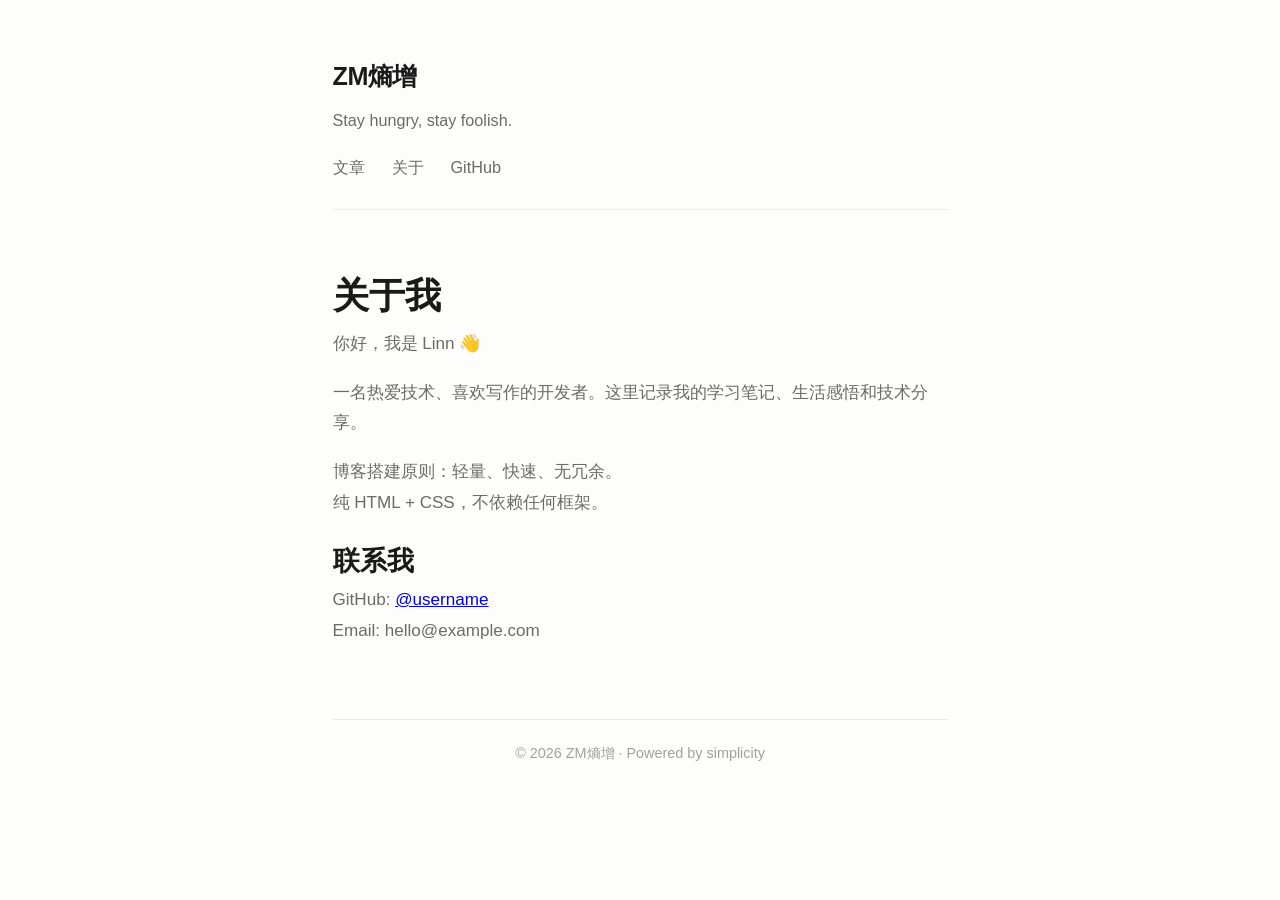
==== about.html @ e37be168 "init: ZM熵增 轻量博客" ====
<!DOCTYPE html>
<html lang="zh-CN">
<head>
  <meta charset="UTF-8">
  <meta name="viewport" content="width=device-width, initial-scale=1.0">
  <title>关于 — ZM熵增</title>
  <link rel="stylesheet" href="style.css">
</head>
<body>
  <header class="site-header">
    <div class="site-title"><a href="index.html">ZM熵增</a></div>
    <p class="site-desc">Stay hungry, stay foolish.</p>
    <nav class="site-nav">
      <a href="index.html">文章</a>
      <a href="about.html">关于</a>
      <a href="https://github.com" target="_blank">GitHub</a>
    </nav>
  </header>

  <main class="about-section">
    <h1>关于我</h1>
    <p>你好，我是 Linn 👋</p>
    <p>一名热爱技术、喜欢写作的开发者。这里记录我的学习笔记、生活感悟和技术分享。</p>
    <p>
      博客搭建原则：轻量、快速、无冗余。<br>
      纯 HTML + CSS，不依赖任何框架。
    </p>
    <h2>联系我</h2>
    <p>
      GitHub: <a href="https://github.com" target="_blank">@username</a><br>
      Email: hello@example.com
    </p>
  </main>

  <footer class="site-footer">
    <p>&copy; 2026 ZM熵增 · Powered by simplicity</p>
  </footer>
</body>
</html>
---- style.css ----
/* ========================================
   Minimal Blog — 简约轻量
   ======================================== */

:root {
  --bg: #fdfdfc;
  --text: #1a1a1a;
  --text-light: #6b6b6b;
  --text-lighter: #a0a0a0;
  --border: #eaeaea;
  --accent: #333;
  --accent-bg: #f5f5f5;
}

@media (prefers-color-scheme: dark) {
  :root {
    --bg: #171717;
    --text: #e0e0e0;
    --text-light: #999;
    --text-lighter: #666;
    --border: #2a2a2a;
    --accent: #ccc;
    --accent-bg: #1f1f1f;
  }
}

* { box-sizing: border-box; margin: 0; padding: 0; }

html {
  font-size: 18px;
  -webkit-font-smoothing: antialiased;
}

body {
  font-family: -apple-system, BlinkMacSystemFont, "Segoe UI", Roboto,
    "PingFang SC", "Microsoft YaHei", "Hiragino Sans GB", sans-serif;
  background: var(--bg);
  color: var(--text);
  line-height: 1.8;
  max-width: 660px;
  margin: 0 auto;
  padding: 3rem 1.25rem 4rem;
}

/* ---- Header ---- */
.site-header {
  margin-bottom: 3rem;
  padding-bottom: 1.5rem;
  border-bottom: 1px solid var(--border);
}

.site-title {
  font-size: 1.4rem;
  font-weight: 700;
  letter-spacing: -0.02em;
}

.site-title a {
  color: var(--text);
  text-decoration: none;
}

.site-desc {
  font-size: 0.9rem;
  color: var(--text-light);
  margin-top: 0.35rem;
}

.site-nav {
  margin-top: 1rem;
  display: flex;
  gap: 1.5rem;
}

.site-nav a {
  font-size: 0.9rem;
  color: var(--text-light);
  text-decoration: none;
  transition: color 0.15s;
}

.site-nav a:hover { color: var(--text); }

/* ---- Post List ---- */
.post-list { list-style: none; }

.post-item {
  padding: 1.5rem 0;
  border-bottom: 1px solid var(--border);
}

.post-date {
  font-size: 0.8rem;
  color: var(--text-lighter);
  margin-bottom: 0.15rem;
}

.post-title {
  font-size: 1.15rem;
  font-weight: 600;
}

.post-title a {
  color: var(--text);
  text-decoration: none;
  transition: color 0.15s;
}

.post-title a:hover { color: var(--text-light); }

.post-excerpt {
  font-size: 0.92rem;
  color: var(--text-light);
  margin-top: 0.3rem;
  line-height: 1.65;
}

/* ---- Article ---- */
article { margin-top: 0.5rem; }

article h1 {
  font-size: 1.65rem;
  font-weight: 700;
  margin-bottom: 0.5rem;
  letter-spacing: -0.02em;
}

article h2 {
  font-size: 1.25rem;
  font-weight: 600;
  margin: 2rem 0 0.6rem;
}

article h3 {
  font-size: 1.05rem;
  font-weight: 600;
  margin: 1.5rem 0 0.5rem;
}

article p { margin-bottom: 1.2rem; }

article a {
  color: var(--text);
  text-decoration: underline;
  text-underline-offset: 3px;
}

article img {
  max-width: 100%;
  border-radius: 6px;
  margin: 1.5rem 0;
}

article blockquote {
  border-left: 2px solid var(--text-lighter);
  padding: 0.4rem 1rem;
  margin: 1.5rem 0;
  color: var(--text-light);
  font-style: italic;
}

article pre {
  background: var(--accent-bg);
  padding: 1rem 1.2rem;
  border-radius: 6px;
  overflow-x: auto;
  margin: 1.2rem 0;
  font-size: 0.82rem;
  line-height: 1.65;
  border: 1px solid var(--border);
}

article code {
  font-family: "SF Mono", "Fira Code", Consolas, "Liberation Mono", monospace;
  font-size: 0.85em;
  background: var(--accent-bg);
  padding: 0.12em 0.4em;
  border-radius: 3px;
}

article pre code {
  background: none;
  padding: 0;
}

article ul, article ol {
  margin: 0.6rem 0 1.2rem 1.6rem;
}

article li { margin-bottom: 0.3rem; }

article hr {
  border: none;
  border-top: 1px solid var(--border);
  margin: 2rem 0;
}

/* ---- Tags ---- */
.tags {
  display: flex;
  gap: 0.5rem;
  flex-wrap: wrap;
  margin-top: 0.5rem;
}

.tag {
  font-size: 0.72rem;
  color: var(--text-light);
  background: var(--accent-bg);
  padding: 0.1em 0.6em;
  border-radius: 3px;
}

/* ---- Back ---- */
.back-link {
  display: inline-block;
  margin-bottom: 1.2rem;
  font-size: 0.9rem;
  color: var(--text-light);
  text-decoration: none;
  transition: color 0.15s;
}

.back-link:hover { color: var(--text); }

/* ---- About ---- */
.about-section { margin-top: 1rem; }

.about-section p {
  font-size: 0.95rem;
  color: var(--text-light);
  margin-bottom: 1rem;
}

/* ---- Footer ---- */
.site-footer {
  margin-top: 4rem;
  padding-top: 1.2rem;
  border-top: 1px solid var(--border);
  text-align: center;
  font-size: 0.8rem;
  color: var(--text-lighter);
}

/* ---- Responsive ---- */
@media (max-width: 500px) {
  body { padding: 2rem 1rem 3rem; }
  article h1 { font-size: 1.35rem; }
}
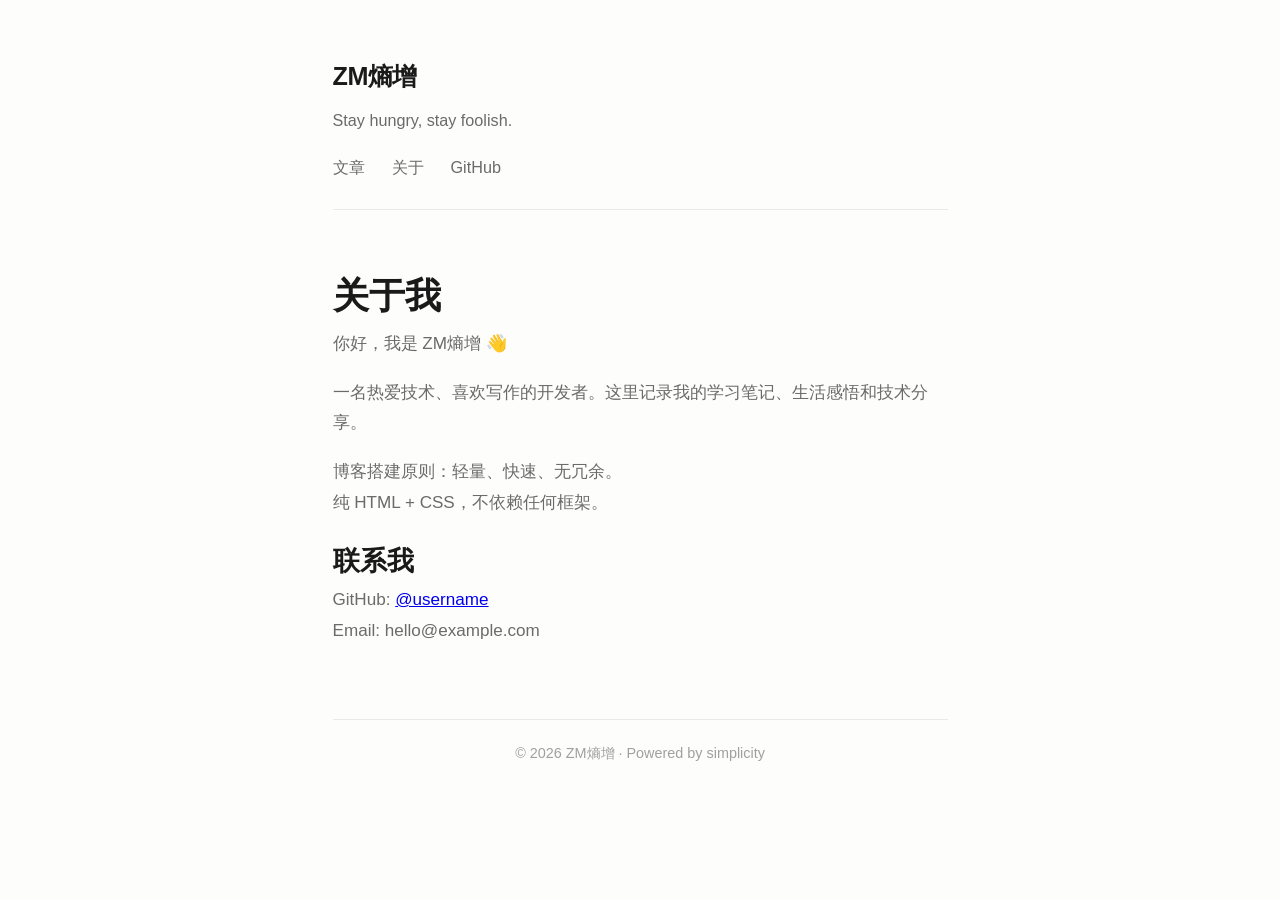
==== commit 7545c3fb: "Update introduction name in about.html" ====
--- a/about.html
+++ b/about.html
@@ -19,7 +19,7 @@
 
   <main class="about-section">
     <h1>关于我</h1>
-    <p>你好，我是 Linn 👋</p>
+    <p>你好，我是 ZM熵增 👋</p>
     <p>一名热爱技术、喜欢写作的开发者。这里记录我的学习笔记、生活感悟和技术分享。</p>
     <p>
       博客搭建原则：轻量、快速、无冗余。<br>
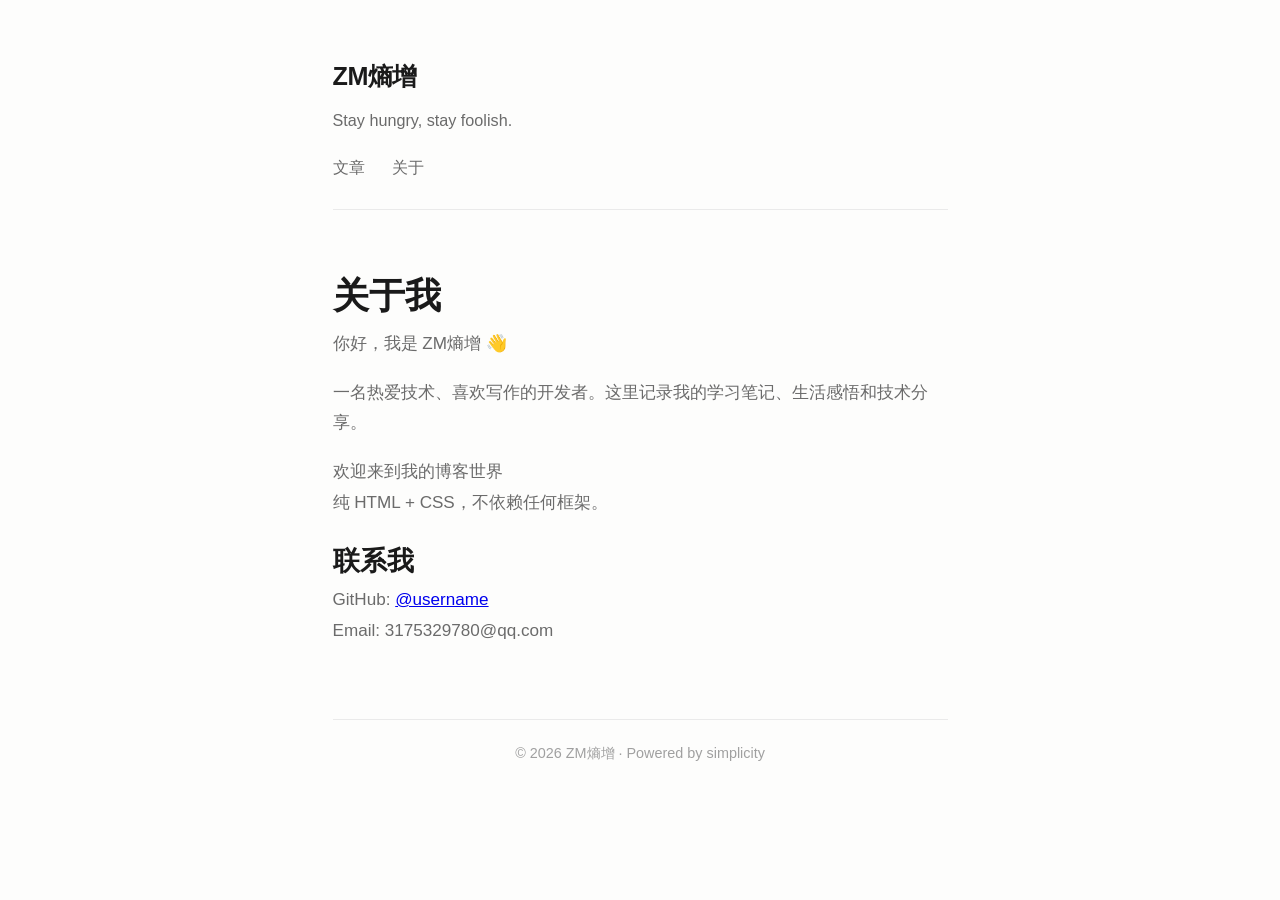
==== commit 9b4d4a2e: "Update about.html" ====
--- a/about.html
+++ b/about.html
@@ -13,7 +13,6 @@
     <nav class="site-nav">
       <a href="index.html">文章</a>
       <a href="about.html">关于</a>
-      <a href="https://github.com" target="_blank">GitHub</a>
     </nav>
   </header>
 
@@ -22,13 +21,13 @@
     <p>你好，我是 ZM熵增 👋</p>
     <p>一名热爱技术、喜欢写作的开发者。这里记录我的学习笔记、生活感悟和技术分享。</p>
     <p>
-      博客搭建原则：轻量、快速、无冗余。<br>
+      欢迎来到我的博客世界<br>
       纯 HTML + CSS，不依赖任何框架。
     </p>
     <h2>联系我</h2>
     <p>
       GitHub: <a href="https://github.com" target="_blank">@username</a><br>
-      Email: hello@example.com
+      Email: 3175329780@qq.com
     </p>
   </main>
 
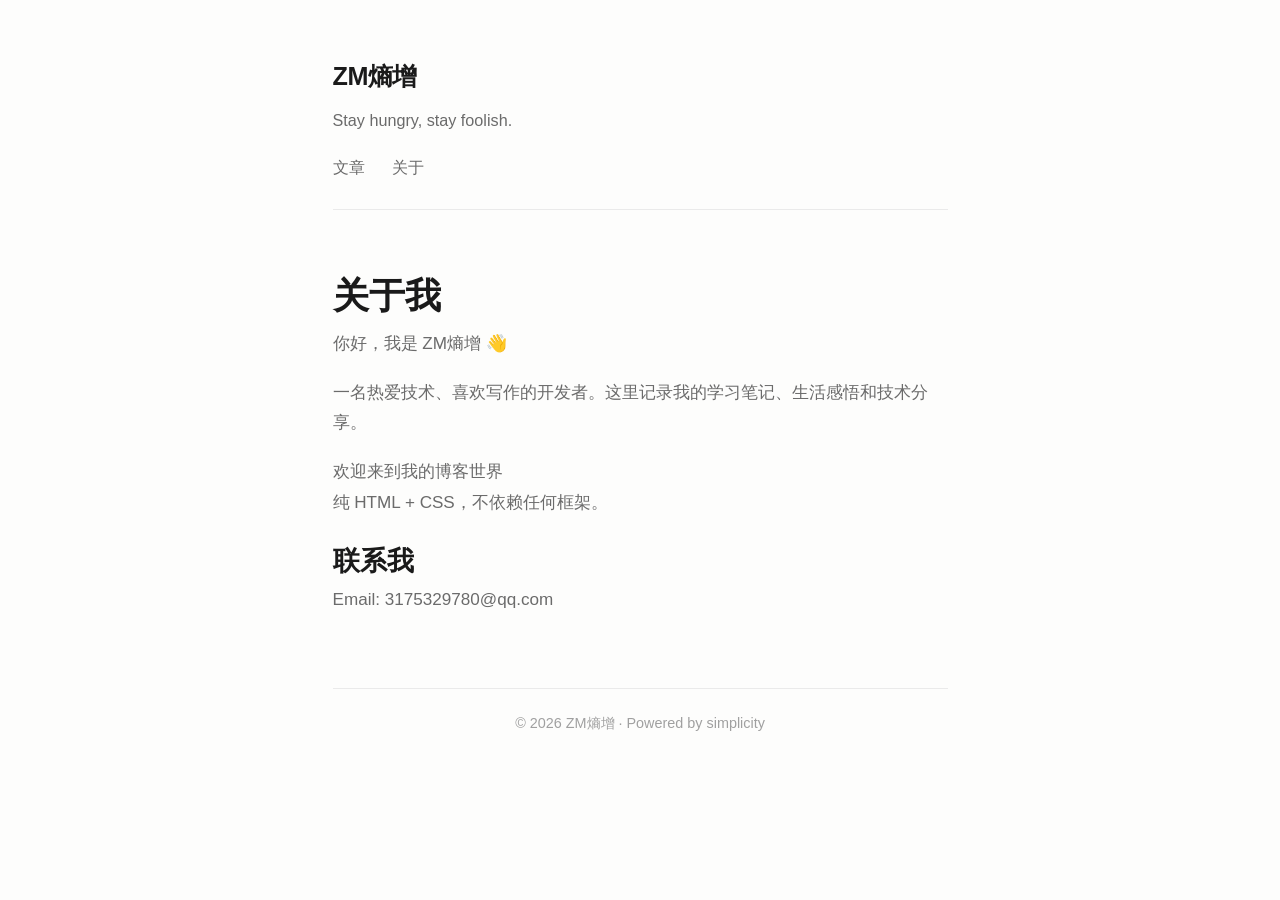
==== commit bc0df791: "Update about.html" ====
--- a/about.html
+++ b/about.html
@@ -26,7 +26,6 @@
     </p>
     <h2>联系我</h2>
     <p>
-      GitHub: <a href="https://github.com" target="_blank">@username</a><br>
       Email: 3175329780@qq.com
     </p>
   </main>
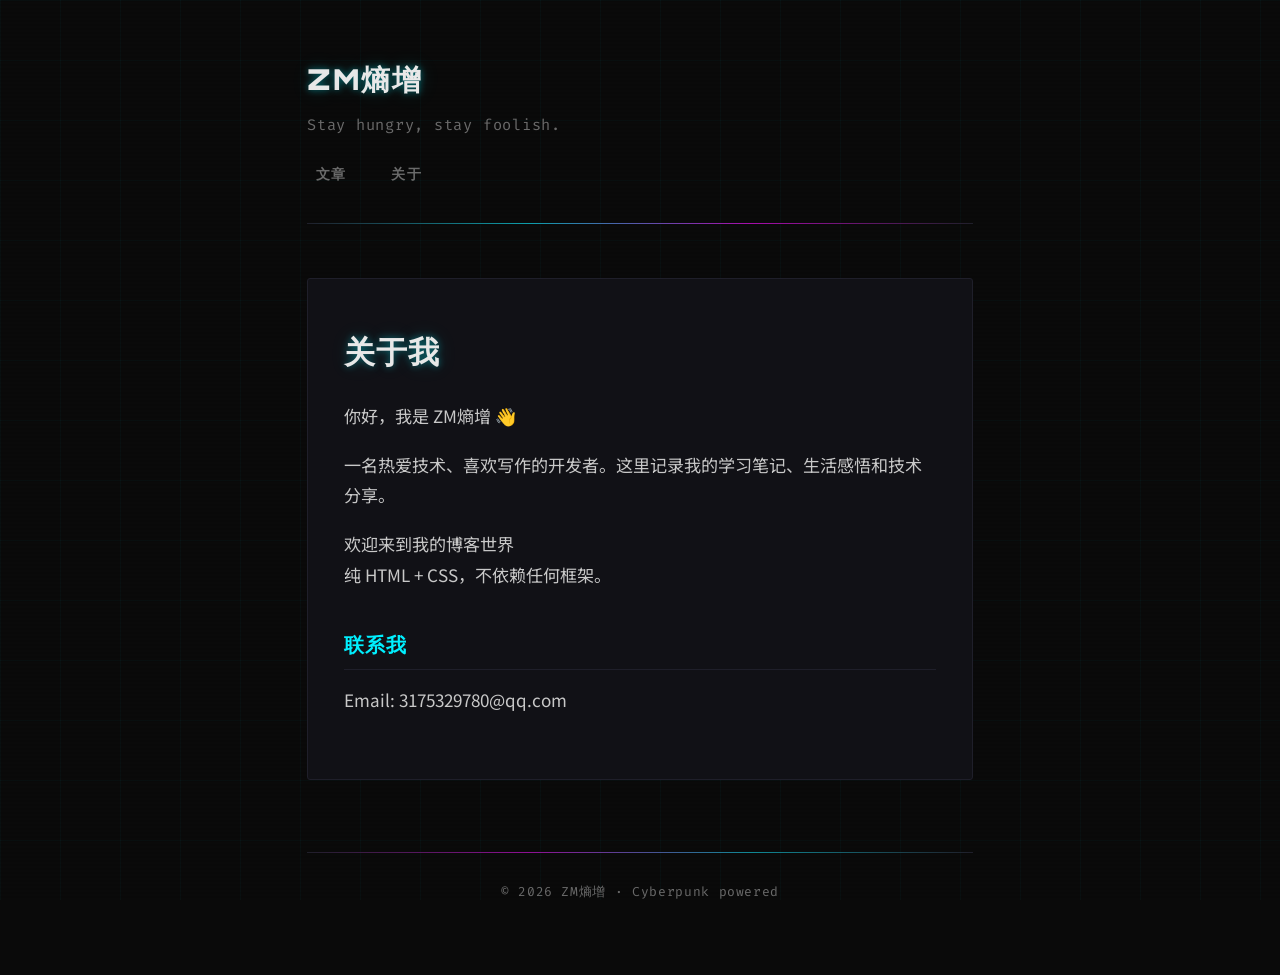
==== commit 26cdd160: "feat: 赛博朋克主题重构 — 霓虹暗色风格、CRT 终端代码块、glitch 动画" ====
--- a/about.html
+++ b/about.html
@@ -31,7 +31,7 @@
   </main>
 
   <footer class="site-footer">
-    <p>&copy; 2026 ZM熵增 · Powered by simplicity</p>
+    <p>&copy; 2026 ZM熵增 · Cyberpunk powered</p>
   </footer>
 </body>
 </html>
--- a/style.css
+++ b/style.css
@@ -1,29 +1,58 @@
 /* ========================================
-   Minimal Blog — 简约轻量
-   ======================================== */
-
+   ZM熵增 — 赛博朋克主题
+   Cyberpunk Blog Theme — pure CSS
+   ======================================== */
+
+/* ---- Google Fonts ---- */
+@import url('https://fonts.googleapis.com/css2?family=Orbitron:wght@400;600;700;900&family=Noto+Sans+SC:wght@300;400;500;700&family=Share+Tech+Mono&family=Fira+Code:wght@400;500&display=swap');
+
+/* ========================================
+   CSS 变量
+   ======================================== */
 :root {
-  --bg: #fdfdfc;
-  --text: #1a1a1a;
-  --text-light: #6b6b6b;
-  --text-lighter: #a0a0a0;
-  --border: #eaeaea;
-  --accent: #333;
-  --accent-bg: #f5f5f5;
-}
-
-@media (prefers-color-scheme: dark) {
-  :root {
-    --bg: #171717;
-    --text: #e0e0e0;
-    --text-light: #999;
-    --text-lighter: #666;
-    --border: #2a2a2a;
-    --accent: #ccc;
-    --accent-bg: #1f1f1f;
-  }
-}
-
+  /* 底色 */
+  --bg-deep: #0a0a0a;
+  --bg-card: #111116;
+  --bg-card-hover: #18181f;
+
+  /* 霓虹色 */
+  --cyan: #00f0ff;
+  --cyan-dim: rgba(0, 240, 255, 0.15);
+  --cyan-glow: rgba(0, 240, 255, 0.5);
+  --magenta: #ff00ff;
+  --magenta-dim: rgba(255, 0, 255, 0.15);
+  --magenta-glow: rgba(255, 0, 255, 0.5);
+  --gold: #ffd700;
+  --gold-glow: rgba(255, 215, 0, 0.4);
+
+  /* 终端绿 */
+  --terminal-green: #00ff41;
+  --terminal-bg: #0c0f0c;
+
+  /* 文字 */
+  --text: #c8c8c8;
+  --text-bright: #e8e8e8;
+  --text-dim: #6a6a6a;
+
+  /* 边框 */
+  --border: #1f1f2a;
+  --border-glow: rgba(0, 240, 255, 0.25);
+
+  /* 发光预设 */
+  --glow-cyan: 0 0 7px rgba(0, 240, 255, 0.4), 0 0 20px rgba(0, 240, 255, 0.15);
+  --glow-magenta: 0 0 7px rgba(255, 0, 255, 0.4), 0 0 20px rgba(255, 0, 255, 0.15);
+  --glow-cyan-strong: 0 0 10px rgba(0, 240, 255, 0.6), 0 0 30px rgba(0, 240, 255, 0.25);
+  --glow-magenta-strong: 0 0 10px rgba(255, 0, 255, 0.6), 0 0 30px rgba(255, 0, 255, 0.25);
+
+  /* 字体 */
+  --font-display: 'Orbitron', sans-serif;
+  --font-body: 'Noto Sans SC', 'Share Tech Mono', sans-serif;
+  --font-mono: 'Fira Code', 'Courier New', monospace;
+}
+
+/* ========================================
+   基础重置
+   ======================================== */
 * { box-sizing: border-box; margin: 0; padding: 0; }
 
 html {
@@ -32,40 +61,135 @@
 }
 
 body {
-  font-family: -apple-system, BlinkMacSystemFont, "Segoe UI", Roboto,
-    "PingFang SC", "Microsoft YaHei", "Hiragino Sans GB", sans-serif;
-  background: var(--bg);
+  font-family: var(--font-body);
+  background: var(--bg-deep);
   color: var(--text);
   line-height: 1.8;
-  max-width: 660px;
+  max-width: 720px;
   margin: 0 auto;
-  padding: 3rem 1.25rem 4rem;
-}
-
-/* ---- Header ---- */
+  padding: 3rem 1.5rem 4rem;
+  position: relative;
+  z-index: 0;
+}
+
+/* ════════════════════════════════════════
+   扫描线 + 网格背景
+   ════════════════════════════════════════ */
+
+/* 网格 */
+body::before {
+  content: '';
+  position: fixed;
+  inset: 0;
+  z-index: -2;
+  pointer-events: none;
+  background-image:
+    linear-gradient(rgba(0, 240, 255, 0.03) 1px, transparent 1px),
+    linear-gradient(90deg, rgba(0, 240, 255, 0.03) 1px, transparent 1px);
+  background-size: 60px 60px;
+}
+
+/* 扫描线 */
+body::after {
+  content: '';
+  position: fixed;
+  inset: 0;
+  z-index: -1;
+  pointer-events: none;
+  background: repeating-linear-gradient(
+    0deg,
+    transparent,
+    transparent 2px,
+    rgba(0, 0, 0, 0.08) 2px,
+    rgba(0, 0, 0, 0.08) 4px
+  );
+}
+
+/* ========================================
+   Typography
+   ======================================== */
+h1, h2, h3, h4, h5, h6 {
+  font-family: var(--font-display);
+  font-weight: 600;
+  letter-spacing: 0.04em;
+  color: var(--text-bright);
+}
+
+a {
+  color: var(--cyan);
+  text-decoration: none;
+  transition: all 0.2s ease;
+}
+
+a:hover {
+  color: var(--magenta);
+  text-shadow: var(--glow-magenta);
+}
+
+/* ========================================
+   Header
+   ======================================== */
 .site-header {
   margin-bottom: 3rem;
-  padding-bottom: 1.5rem;
+  padding-bottom: 1.8rem;
   border-bottom: 1px solid var(--border);
-}
-
+  position: relative;
+}
+
+/* 底边霓虹线 */
+.site-header::after {
+  content: '';
+  position: absolute;
+  bottom: -1px;
+  left: 0;
+  width: 100%;
+  height: 1px;
+  background: linear-gradient(90deg, transparent, var(--cyan), var(--magenta), transparent);
+  opacity: 0.6;
+}
+
+/* Logo — 故障效果 */
 .site-title {
-  font-size: 1.4rem;
-  font-weight: 700;
-  letter-spacing: -0.02em;
+  font-family: var(--font-display);
+  font-size: 1.6rem;
+  font-weight: 900;
+  letter-spacing: 0.06em;
+  text-transform: uppercase;
+  position: relative;
+  display: inline-block;
 }
 
 .site-title a {
-  color: var(--text);
-  text-decoration: none;
+  color: var(--text-bright);
+  text-shadow: var(--glow-cyan);
+  transition: all 0.2s ease;
+  display: inline-block;
+}
+
+.site-title a:hover {
+  color: var(--cyan);
+  text-shadow: var(--glow-cyan-strong);
+  animation: glitch 0.3s ease-in-out;
+}
+
+@keyframes glitch {
+  0%   { transform: translate(0); }
+  20%  { transform: translate(-2px, 1px); }
+  40%  { transform: translate(2px, -1px); }
+  60%  { transform: translate(-1px, -1px); }
+  80%  { transform: translate(1px, 1px); }
+  100% { transform: translate(0); }
 }
 
 .site-desc {
-  font-size: 0.9rem;
-  color: var(--text-light);
+  font-family: var(--font-mono);
+  font-size: 0.85rem;
+  color: var(--text-dim);
   margin-top: 0.35rem;
-}
-
+  letter-spacing: 0.05em;
+}
+
+/* 导航 */
 .site-nav {
   margin-top: 1rem;
   display: flex;
@@ -73,177 +197,468 @@
 }
 
 .site-nav a {
-  font-size: 0.9rem;
-  color: var(--text-light);
-  text-decoration: none;
-  transition: color 0.15s;
-}
-
-.site-nav a:hover { color: var(--text); }
-
-/* ---- Post List ---- */
+  font-family: var(--font-display);
+  font-size: 0.75rem;
+  font-weight: 600;
+  letter-spacing: 0.08em;
+  text-transform: uppercase;
+  color: var(--text-dim);
+  padding: 0.25em 0.6em;
+  border: 1px solid transparent;
+  border-radius: 2px;
+  transition: all 0.25s ease;
+  position: relative;
+}
+
+.site-nav a:hover {
+  color: var(--cyan);
+  border-color: var(--cyan);
+  box-shadow: var(--glow-cyan);
+  text-shadow: var(--glow-cyan);
+  background: var(--cyan-dim);
+}
+
+/* ========================================
+   Post List
+   ======================================== */
 .post-list { list-style: none; }
 
 .post-item {
-  padding: 1.5rem 0;
+  padding: 1.8rem;
+  margin-bottom: 1.2rem;
+  background: var(--bg-card);
+  border: 1px solid var(--border);
+  border-radius: 3px;
+  position: relative;
+  transition: all 0.3s ease;
+}
+
+/* 左侧霓虹竖线 */
+.post-item::before {
+  content: '';
+  position: absolute;
+  left: -1px;
+  top: 15%;
+  bottom: 15%;
+  width: 2px;
+  background: var(--cyan);
+  opacity: 0;
+  transition: opacity 0.3s ease;
+  box-shadow: var(--glow-cyan);
+}
+
+.post-item:hover::before {
+  opacity: 1;
+}
+
+.post-item:hover {
+  background: var(--bg-card-hover);
+  border-color: var(--border-glow);
+  box-shadow: 0 0 15px rgba(0, 240, 255, 0.08), inset 0 0 30px rgba(0, 240, 255, 0.02);
+  transform: translateX(2px);
+}
+
+.post-date {
+  font-family: var(--font-mono);
+  font-size: 0.75rem;
+  color: var(--gold);
+  text-shadow: var(--gold-glow);
+  margin-bottom: 0.2rem;
+  letter-spacing: 0.04em;
+}
+
+.post-title {
+  font-family: var(--font-display);
+  font-size: 1.1rem;
+  font-weight: 600;
+  letter-spacing: 0.04em;
+}
+
+.post-title a {
+  color: var(--text-bright);
+  transition: all 0.2s ease;
+}
+
+.post-title a:hover {
+  color: var(--cyan);
+  text-shadow: var(--glow-cyan);
+}
+
+.post-excerpt {
+  font-size: 0.88rem;
+  color: var(--text-dim);
+  margin-top: 0.4rem;
+  line-height: 1.65;
+}
+
+/* ========================================
+   Tags
+   ======================================== */
+.tags {
+  display: flex;
+  gap: 0.5rem;
+  flex-wrap: wrap;
+  margin-top: 0.6rem;
+}
+
+.tag {
+  font-family: var(--font-mono);
+  font-size: 0.68rem;
+  color: var(--cyan);
+  background: var(--cyan-dim);
+  border: 1px solid rgba(0, 240, 255, 0.2);
+  padding: 0.15em 0.65em;
+  border-radius: 2px;
+  letter-spacing: 0.04em;
+  transition: all 0.2s ease;
+}
+
+.tag:hover {
+  background: rgba(0, 240, 255, 0.2);
+  box-shadow: var(--glow-cyan);
+}
+
+/* ========================================
+   Article
+   ======================================== */
+article {
+  margin-top: 0.5rem;
+  background: var(--bg-card);
+  border: 1px solid var(--border);
+  border-radius: 3px;
+  padding: 2.5rem 2rem;
+}
+
+/* Article header decoration */
+article > header {
+  margin-bottom: 2rem;
+  padding-bottom: 1.5rem;
   border-bottom: 1px solid var(--border);
-}
-
-.post-date {
-  font-size: 0.8rem;
-  color: var(--text-lighter);
-  margin-bottom: 0.15rem;
-}
-
-.post-title {
-  font-size: 1.15rem;
-  font-weight: 600;
-}
-
-.post-title a {
-  color: var(--text);
-  text-decoration: none;
-  transition: color 0.15s;
-}
-
-.post-title a:hover { color: var(--text-light); }
-
-.post-excerpt {
-  font-size: 0.92rem;
-  color: var(--text-light);
-  margin-top: 0.3rem;
-  line-height: 1.65;
-}
-
-/* ---- Article ---- */
-article { margin-top: 0.5rem; }
+  position: relative;
+}
+
+article > header::after {
+  content: '';
+  position: absolute;
+  bottom: -1px;
+  left: 0;
+  width: 80px;
+  height: 1px;
+  background: var(--magenta);
+  box-shadow: var(--glow-magenta);
+}
 
 article h1 {
-  font-size: 1.65rem;
+  font-size: 1.7rem;
   font-weight: 700;
   margin-bottom: 0.5rem;
-  letter-spacing: -0.02em;
+  letter-spacing: 0.04em;
+  color: var(--text-bright);
+  text-shadow: var(--glow-cyan);
 }
 
 article h2 {
-  font-size: 1.25rem;
+  font-size: 1.2rem;
   font-weight: 600;
-  margin: 2rem 0 0.6rem;
+  margin: 2.2rem 0 0.7rem;
+  padding-bottom: 0.4rem;
+  border-bottom: 1px solid var(--border);
+  color: var(--cyan);
+  text-shadow: 0 0 5px rgba(0, 240, 255, 0.3);
 }
 
 article h3 {
-  font-size: 1.05rem;
+  font-size: 1rem;
   font-weight: 600;
-  margin: 1.5rem 0 0.5rem;
-}
-
-article p { margin-bottom: 1.2rem; }
+  margin: 1.6rem 0 0.5rem;
+  color: var(--text-bright);
+}
+
+article p {
+  margin-bottom: 1.2rem;
+}
 
 article a {
-  color: var(--text);
+  color: var(--cyan);
   text-decoration: underline;
-  text-underline-offset: 3px;
+  text-underline-offset: 4px;
+  text-decoration-color: rgba(0, 240, 255, 0.3);
+  transition: all 0.2s ease;
+}
+
+article a:hover {
+  color: var(--magenta);
+  text-decoration-color: var(--magenta);
+  text-shadow: var(--glow-magenta);
 }
 
 article img {
   max-width: 100%;
-  border-radius: 6px;
+  border-radius: 3px;
   margin: 1.5rem 0;
+  border: 1px solid var(--border);
 }
 
 article blockquote {
-  border-left: 2px solid var(--text-lighter);
-  padding: 0.4rem 1rem;
+  border-left: 2px solid var(--cyan);
+  padding: 0.5rem 1.2rem;
   margin: 1.5rem 0;
-  color: var(--text-light);
+  background: rgba(0, 240, 255, 0.03);
+  color: var(--text-dim);
   font-style: italic;
-}
-
+  position: relative;
+}
+
+article blockquote::before {
+  content: '';
+  position: absolute;
+  left: -2px;
+  top: 0;
+  bottom: 0;
+  width: 2px;
+  background: var(--cyan);
+  box-shadow: var(--glow-cyan);
+  opacity: 0.7;
+}
+
+/* ========================================
+   终端 CRT 代码块
+   ======================================== */
 article pre {
-  background: var(--accent-bg);
-  padding: 1rem 1.2rem;
-  border-radius: 6px;
+  background: var(--terminal-bg);
+  border: 1px solid rgba(0, 255, 65, 0.2);
+  border-radius: 3px;
   overflow-x: auto;
   margin: 1.2rem 0;
-  font-size: 0.82rem;
-  line-height: 1.65;
-  border: 1px solid var(--border);
+  font-size: 0.8rem;
+  line-height: 1.7;
+  position: relative;
+  box-shadow: 0 0 20px rgba(0, 255, 65, 0.05), inset 0 0 40px rgba(0, 0, 0, 0.4);
+}
+
+/* 终端窗口栏 */
+article pre::before {
+  content: '● ● ●';
+  display: block;
+  padding: 0.4rem 1rem;
+  font-size: 0.55rem;
+  letter-spacing: 0.3em;
+  color: rgba(0, 255, 65, 0.3);
+  background: rgba(0, 255, 65, 0.03);
+  border-bottom: 1px solid rgba(0, 255, 65, 0.1);
+}
+
+article pre code {
+  display: block;
+  padding: 1rem 1.2rem;
+  font-family: var(--font-mono);
+  font-size: 0.82em;
+  color: var(--terminal-green);
+  text-shadow: 0 0 3px rgba(0, 255, 65, 0.3);
+  background: none;
 }
 
 article code {
-  font-family: "SF Mono", "Fira Code", Consolas, "Liberation Mono", monospace;
+  font-family: var(--font-mono);
   font-size: 0.85em;
-  background: var(--accent-bg);
-  padding: 0.12em 0.4em;
-  border-radius: 3px;
-}
-
-article pre code {
-  background: none;
-  padding: 0;
+  background: var(--terminal-bg);
+  color: var(--terminal-green);
+  padding: 0.12em 0.45em;
+  border-radius: 2px;
+  border: 1px solid rgba(0, 255, 65, 0.15);
+  text-shadow: 0 0 2px rgba(0, 255, 65, 0.2);
 }
 
 article ul, article ol {
   margin: 0.6rem 0 1.2rem 1.6rem;
 }
 
-article li { margin-bottom: 0.3rem; }
+article li { margin-bottom: 0.35rem; }
+
+/* 列表标记色 */
+article ul li::marker { color: var(--cyan); }
+article ol li::marker {
+  color: var(--magenta);
+  font-family: var(--font-display);
+  font-size: 0.85em;
+}
 
 article hr {
   border: none;
   border-top: 1px solid var(--border);
   margin: 2rem 0;
-}
-
-/* ---- Tags ---- */
-.tags {
-  display: flex;
-  gap: 0.5rem;
-  flex-wrap: wrap;
-  margin-top: 0.5rem;
-}
-
-.tag {
-  font-size: 0.72rem;
-  color: var(--text-light);
-  background: var(--accent-bg);
-  padding: 0.1em 0.6em;
+  position: relative;
+}
+
+article hr::after {
+  content: '◆ ◆ ◆';
+  position: absolute;
+  left: 50%;
+  top: 50%;
+  transform: translate(-50%, -50%);
+  background: var(--bg-card);
+  padding: 0 1rem;
+  font-size: 0.5rem;
+  letter-spacing: 0.4em;
+  color: var(--border);
+}
+
+/* ========================================
+   Back link
+   ======================================== */
+.back-link {
+  display: inline-flex;
+  align-items: center;
+  gap: 0.4em;
+  margin-bottom: 1.5rem;
+  font-family: var(--font-display);
+  font-size: 0.75rem;
+  font-weight: 600;
+  letter-spacing: 0.06em;
+  text-transform: uppercase;
+  color: var(--text-dim);
+  transition: all 0.25s ease;
+  padding: 0.3em 0.8em;
+  border: 1px solid var(--border);
+  border-radius: 2px;
+}
+
+.back-link:hover {
+  color: var(--cyan);
+  border-color: var(--cyan);
+  box-shadow: var(--glow-cyan);
+  text-shadow: var(--glow-cyan);
+  background: var(--cyan-dim);
+}
+
+/* ========================================
+   About
+   ======================================== */
+.about-section {
+  background: var(--bg-card);
+  border: 1px solid var(--border);
   border-radius: 3px;
-}
-
-/* ---- Back ---- */
-.back-link {
-  display: inline-block;
+  padding: 2.5rem 2rem;
+  position: relative;
+}
+
+.about-section h1 {
+  font-family: var(--font-display);
+  font-size: 1.7rem;
+  font-weight: 700;
   margin-bottom: 1.2rem;
-  font-size: 0.9rem;
-  color: var(--text-light);
-  text-decoration: none;
-  transition: color 0.15s;
-}
-
-.back-link:hover { color: var(--text); }
-
-/* ---- About ---- */
-.about-section { margin-top: 1rem; }
+  color: var(--text-bright);
+  text-shadow: var(--glow-cyan);
+}
+
+.about-section h2 {
+  font-family: var(--font-display);
+  font-size: 1.1rem;
+  font-weight: 600;
+  margin: 2rem 0 0.8rem;
+  padding-bottom: 0.4rem;
+  border-bottom: 1px solid var(--border);
+  color: var(--cyan);
+}
 
 .about-section p {
   font-size: 0.95rem;
-  color: var(--text-light);
+  color: var(--text);
   margin-bottom: 1rem;
-}
-
-/* ---- Footer ---- */
+  line-height: 1.8;
+}
+
+.about-section a {
+  color: var(--cyan);
+}
+
+.about-section a:hover {
+  color: var(--magenta);
+  text-shadow: var(--glow-magenta);
+}
+
+/* ========================================
+   Footer
+   ======================================== */
 .site-footer {
   margin-top: 4rem;
-  padding-top: 1.2rem;
+  padding-top: 1.5rem;
   border-top: 1px solid var(--border);
   text-align: center;
-  font-size: 0.8rem;
-  color: var(--text-lighter);
-}
-
-/* ---- Responsive ---- */
-@media (max-width: 500px) {
-  body { padding: 2rem 1rem 3rem; }
+  font-family: var(--font-mono);
+  font-size: 0.72rem;
+  color: var(--text-dim);
+  letter-spacing: 0.05em;
+  position: relative;
+}
+
+/* 顶部霓虹线 */
+.site-footer::before {
+  content: '';
+  position: absolute;
+  top: -1px;
+  left: 0;
+  width: 100%;
+  height: 1px;
+  background: linear-gradient(90deg, transparent, var(--magenta), var(--cyan), transparent);
+  opacity: 0.5;
+}
+
+/* ========================================
+   Post.html 正文内 pre 页面结构标签
+   ======================================== */
+
+/* 页面结构标签 —— post.html 生成的 header */
+article > header .post-date {
+  font-size: 0.78rem;
+  margin-bottom: 0.3rem;
+}
+
+article > header .tags {
+  margin-top: 0.5rem;
+}
+
+/* ========================================
+   Loading / Error
+   ======================================== */
+#post-content > p {
+  text-align: center;
+  padding: 3rem 1rem;
+  font-family: var(--font-mono);
+  color: var(--cyan);
+  text-shadow: var(--glow-cyan);
+}
+
+/* ========================================
+   Responsive
+   ======================================== */
+@media (max-width: 600px) {
+  html { font-size: 16px; }
+
+  body {
+    padding: 2rem 1rem 3rem;
+  }
+
+  .site-title {
+    font-size: 1.3rem;
+  }
+
+  article {
+    padding: 1.5rem 1.2rem;
+  }
+
   article h1 { font-size: 1.35rem; }
-}
+
+  article pre code {
+    font-size: 0.72rem;
+    padding: 0.8rem;
+  }
+
+  .about-section {
+    padding: 1.5rem 1.2rem;
+  }
+
+  .post-item {
+    padding: 1.2rem;
+  }
+}
